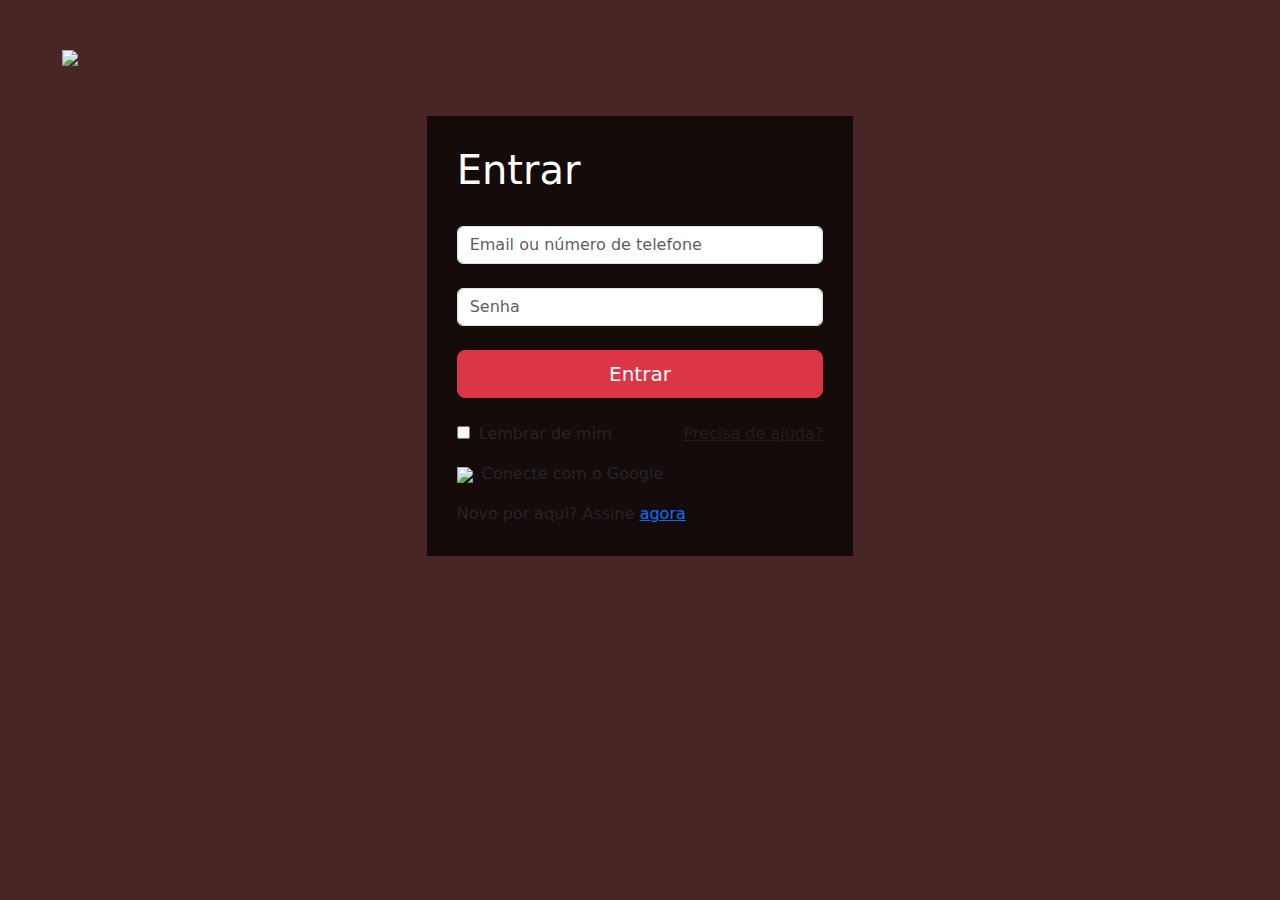
==== index.html @ 45e1ec25 "Pagina de Login (está praticamente pronta só falta imagens para a log, bg e favicon google" ====
<!DOCTYPE html>
<html lang="en">
<head>
    <meta charset="UTF-8">
    <meta name="viewport" content="width=device-width, initial-scale=1.0">
    <title>Login</title>
    <link rel="stylesheet" href="https://cdn.jsdelivr.net/npm/bootstrap@5.3.3/dist/css/bootstrap.min.css"/>
    <link rel="stylesheet" type="text/css" href="style.css"/>
</head>
<body class="bg"> <!--Classe para a imagem do bg-->
    <div class="container-fluid"> <!--Classe para encaixar o espaco da logo-->
        <header class="row">
            <img src="imagens/"> <!--AINDA SERA INSERIDO A LOGO-->
        </header>
    </div>
    <div id="container_login" class="col-4 offset-4"> <!--Div para organizar o espaço do form-->
        <h1 class="text-white">Entrar</h1>
        <br/>
        <form>
            <input type="email" 
            class="form-control" class="form-control-lg" 
            placeholder="Email ou número de telefone"/> <!--Form-control serve para uniformizar o form-->
        <br/>
            <input type="password" 
            class="form-control" class="form-control-lg"
            placeholder="Senha"/>
        <br/>
            <button class="btn btn-lg w-100 btn-danger">Entrar</button>
        </form>
        <div class="row mt-4"> <!--Classe dividir os itens-->
            <div class="col">
                <input type="checkbox" class="text-muted"/>
                <label class="ms-1">Lembrar de mim</label>
            </div>
            <div class="col text-end">
                <a href="#" class="text-muted">Precisa de ajuda?</a>
            </div>
        </div>
        <div class="col" >
            <img src="imagens/"> <!--AINDA FALTA ADICIONAR A IMAGEM-->
            <label class="ms-1 mt-3">Conecte com o Google</label> 
            <label class="mt-3">Novo por aqui? Assine <a href="#">agora</a></label>
        </div>
    </div>
</body>
</html>
---- style.css ----
body {
    background-color: #492626;
}

body.bg{ /*Organizando a imagem do bg*/
    background-repeat: no-repeat;
    background-position: center;
    background-size: cover;
    background-image: url(imagens/); /*AINDA SERÁ ADICIONADA A IMAGEM*/
}

header { /*Estilizando a logo*/
    padding: 50px;
    background: linear-gradient(
        180deg
        rgba(0, 0, 0, 0.69)0%,
        rgba(0, 0, 0, 0)100%
    );

}

header.img { 
    width: 150px;
}

#container_login { /*Degradê do login*/
    background: rgba(0, 0, 0, 0.7);
    padding: 30px;
}
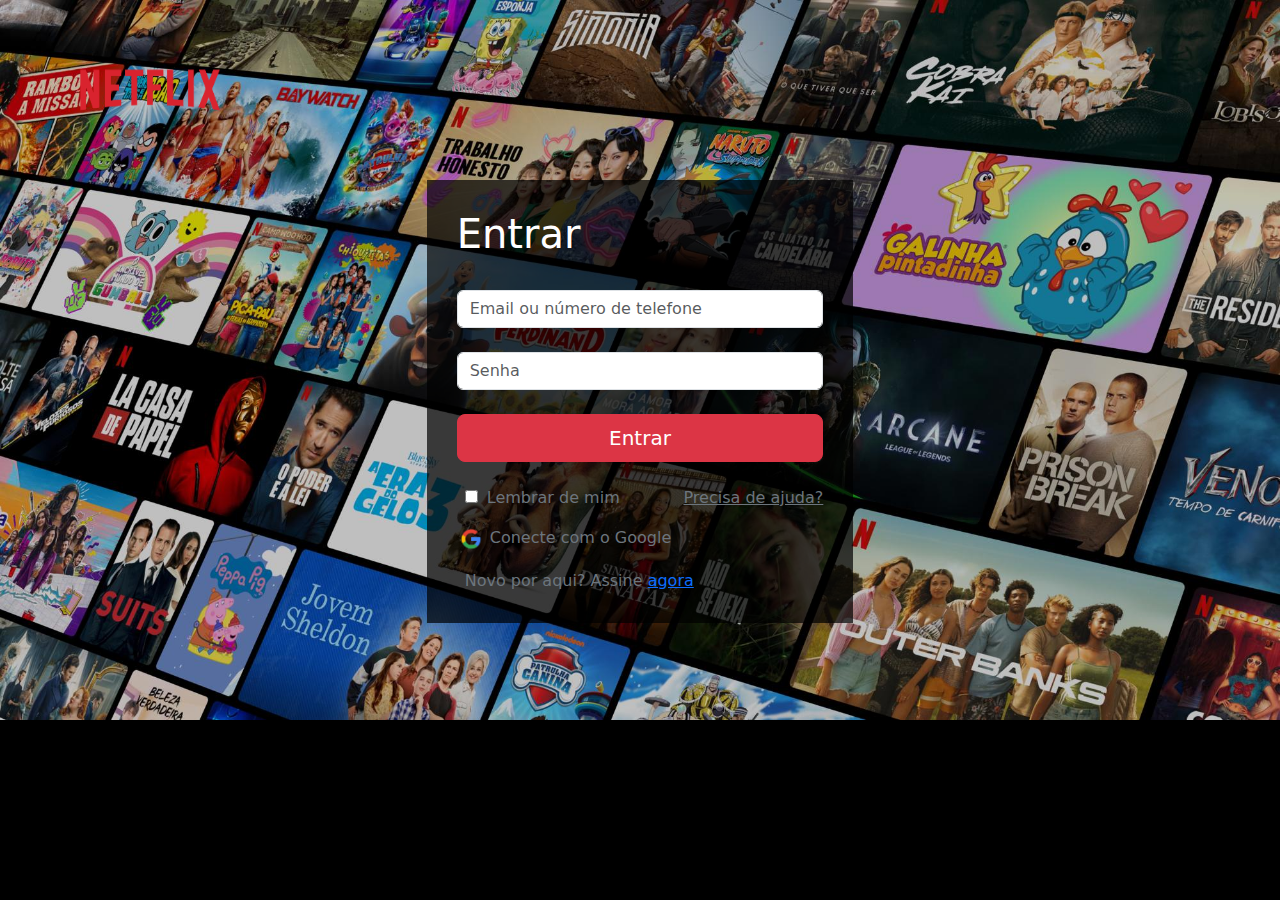
==== commit c9a7c5fe: "Merge e ajustado algumas coisas" ====
--- a/index.html
+++ b/index.html
@@ -10,37 +10,42 @@
 <body class="bg"> <!--Classe para a imagem do bg-->
     <div class="container-fluid"> <!--Classe para encaixar o espaco da logo-->
         <header class="row">
-            <img src="imagens/"> <!--AINDA SERA INSERIDO A LOGO-->
+            <img id="logo" src="imagens/Netflix_Logo_PMS.png"> 
         </header>
     </div>
     <div id="container_login" class="col-4 offset-4"> <!--Div para organizar o espaço do form-->
-        <h1 class="text-white">Entrar</h1>
+        <h1 class="text-white">Entrar</h1>  
         <br/>
-        <form>
-            <input type="email" 
+        <form id="loginForm">
+            <div id="errorMessage" class="alert alert-danger d-none" role="alert">
+                Email ou senha inválidos.
+            </div>            
+            <input type="email" name="email" id="email"
             class="form-control" class="form-control-lg" 
-            placeholder="Email ou número de telefone"/> <!--Form-control serve para uniformizar o form-->
+            placeholder="Email ou número de telefone" required/> 
+            <!--Form-control serve para uniformizar o form-->
         <br/>
-            <input type="password" 
+            <input type="password"  name="senha" id="senha"
             class="form-control" class="form-control-lg"
-            placeholder="Senha"/>
+            placeholder="Senha" required/>
         <br/>
-            <button class="btn btn-lg w-100 btn-danger">Entrar</button>
-        </form>
+            <button class="btn btn-lg w-100 btn-danger" type="submit">Entrar</button>
         <div class="row mt-4"> <!--Classe dividir os itens-->
             <div class="col">
-                <input type="checkbox" class="text-muted"/>
-                <label class="ms-1">Lembrar de mim</label>
+                <input type="checkbox" class="ms-2" id="lembrar"/>
+                <label class="ms-1 text-secondary">Lembrar de mim</label>
             </div>
             <div class="col text-end">
-                <a href="#" class="text-muted">Precisa de ajuda?</a>
+                <a href="#" class="text-secondary">Precisa de ajuda?</a>
             </div>
         </div>
-        <div class="col" >
-            <img src="imagens/"> <!--AINDA FALTA ADICIONAR A IMAGEM-->
-            <label class="ms-1 mt-3">Conecte com o Google</label> 
-            <label class="mt-3">Novo por aqui? Assine <a href="#">agora</a></label>
+        <div class="col text-secondary" >
+            <img src="imagens/FavGoogle.png" id="favG"> <!--AINDA FALTA ADICIONAR A IMAGEM-->
+            <label class="mt-3">Conecte com o Google</label> 
+            <label class="ms-2 mt-3">Novo por aqui? Assine <a href="#">agora</a></label>
         </div>
     </div>
+    <script src="processamento_form.js"></script>
+    </form>
 </body>
 </html>--- a/style.css
+++ b/style.css
@@ -1,29 +1,35 @@
+
 body {
-    background-color: #492626;
+    background-color: #000;
 }
 
 body.bg{ /*Organizando a imagem do bg*/
     background-repeat: no-repeat;
-    background-position: center;
     background-size: cover;
-    background-image: url(imagens/); /*AINDA SERÁ ADICIONADA A IMAGEM*/
+    background-image: url(imagens/loginbg.jpg);
 }
 
 header { /*Estilizando a logo*/
+    height: 20vh;
     padding: 50px;
     background: linear-gradient(
         180deg
         rgba(0, 0, 0, 0.69)0%,
         rgba(0, 0, 0, 0)100%
     );
-
-}
-
-header.img { 
-    width: 150px;
 }
 
 #container_login { /*Degradê do login*/
     background: rgba(0, 0, 0, 0.7);
     padding: 30px;
+}
+
+#favG { /*Ajuste do tamanho do icone do goole*/
+    width: 28px;
+    height: auto;
+}
+
+#logo { /*Ajuste do tamanho do icone da netflix*/
+    width: 200px;
+    height: auto;
 }